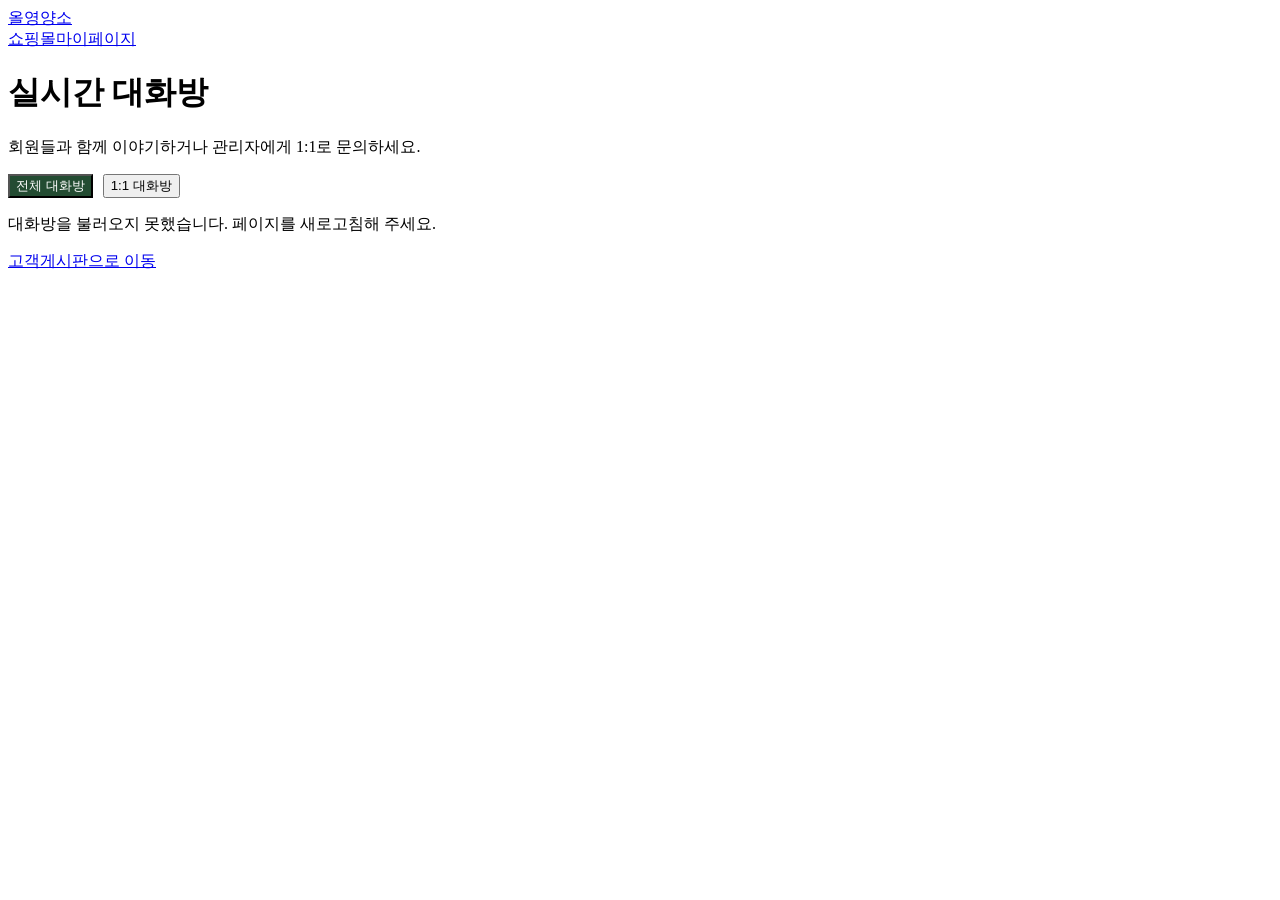
==== deploy/v21_operations/static/chat.html @ 6ccc4fc2 "Add sales reporting and authenticated group/direct realtime chat" ====
<!doctype html><html lang="ko"><head><meta charset="utf-8"><meta name="viewport" content="width=device-width,initial-scale=1"><title>실시간 대화방 | 올영양소</title><link rel="stylesheet" href="assets/online.css"><link rel="stylesheet" href="assets/operations.css"></head><body>
<header><div class="wrap nav"><a class="logo" href="index.html">올영양소</a><div class="actions"><a class="btn ghost" href="index.html">쇼핑몰</a><a class="btn ghost" href="mypage.html">마이페이지</a></div></div></header>
<main><div class="wrap"><h1 class="page-title">실시간 대화방</h1><p class="sub">회원들과 함께 이야기하거나 관리자에게 1:1로 문의하세요.</p><div class="chat-tabs" aria-label="대화방 선택"><button class="btn ghost active" data-kind="GROUP" aria-pressed="true">전체 대화방</button><button class="btn ghost" data-kind="DIRECT" aria-pressed="false">1:1 대화방</button></div><div id="customerChat"></div><p><a href="board.html">고객게시판으로 이동</a></p></div></main>
<script src="assets/api.js"></script><script src="assets/chat.js"></script><script>
(async()=>{const me=await AppAPI.api('/api/auth/me');if(!me.authenticated){location.href='login.html?next=chat.html';return}const chat=ChatUI.mount(document.getElementById('customerChat'),{admin:me.role==='admin'});document.querySelector('.chat-tabs').onclick=e=>{const b=e.target.closest('[data-kind]');if(!b)return;document.querySelectorAll('[data-kind]').forEach(x=>{x.classList.toggle('active',x===b);x.setAttribute('aria-pressed',String(x===b))});chat.open(b.dataset.kind)};chat.open('GROUP')})().catch(()=>{document.getElementById('customerChat').textContent='대화방을 불러오지 못했습니다. 페이지를 새로고침해 주세요.'});
</script></body></html>
---- deploy/v21_operations/static/assets/operations.css ----
.sales-summary{display:grid;grid-template-columns:repeat(4,minmax(0,1fr));gap:12px;margin:20px 0}.sales-summary article{padding:18px;border:1px solid var(--line,#dce5df);border-radius:14px;background:#fff}.sales-summary strong{display:block;font-size:24px;margin-top:10px}.sales-summary article:last-child{background:#edf7ef}.sales-filter{display:flex;align-items:end;gap:10px;flex-wrap:wrap}.sales-filter label{display:grid;gap:5px}.sales-note{font-size:13px;line-height:1.7;color:#526356}.chat-subnav{padding-left:16px}.chat-subnav[hidden]{display:none}.chat-layout{display:grid;grid-template-columns:240px minmax(0,1fr);gap:16px}.chat-layout.group{grid-template-columns:1fr}.chat-layout.group .chat-rooms{display:none}.chat-rooms{border:1px solid var(--line,#dce5df);border-radius:14px;padding:12px;max-height:650px;overflow:auto}.chat-room{display:block;width:100%;text-align:left;background:#fff;border:1px solid #dce5df;border-radius:10px;padding:12px;margin:8px 0;cursor:pointer}.chat-room.active{background:#e9f4eb;border-color:#3c724e}.chat-room small{display:block;margin-top:5px;white-space:nowrap;overflow:hidden;text-overflow:ellipsis;color:#627167}.chat-panel{border:1px solid #dce5df;border-radius:14px;background:#fff;overflow:hidden;min-width:0}.chat-heading{padding:16px;border-bottom:1px solid #dce5df}.chat-heading h2{margin:0 0 6px}.chat-status{font-size:13px;color:#526356;min-height:20px}.chat-log{height:400px;overflow:auto;padding:18px;background:#f7faf7;display:flex;flex-direction:column;gap:12px}.chat-message{max-width:85%;align-self:flex-start;background:#fff;border:1px solid #dde6df;border-radius:12px;padding:10px 14px;overflow-wrap:anywhere}.chat-message.mine{align-self:flex-end;background:#e0f0e4}.chat-message p{white-space:pre-wrap;margin:6px 0}.chat-message time,.chat-message small{font-size:11px;color:#596a5d}.chat-compose{padding:14px;display:flex;gap:10px;align-items:end}.chat-compose label{flex:1}.chat-compose textarea{min-height:70px;max-height:180px;resize:vertical}.chat-compose button{flex-shrink:0}.chat-error{color:#a12b2b;margin:0;padding:0 14px 10px;min-height:20px}.chat-older{display:block;margin:8px auto}.chat-tabs{display:flex;gap:10px;margin-bottom:16px}.chat-tabs .active{background:#234c32;color:white}.chat-start{display:grid;gap:8px}.chat-start select{width:100%}@media(max-width:800px){.sales-summary{grid-template-columns:repeat(2,minmax(0,1fr))}.chat-layout{grid-template-columns:1fr}.chat-rooms{max-height:220px}.chat-log{height:350px}}@media(max-width:480px){.sales-summary strong{font-size:20px}.chat-compose{flex-wrap:wrap}.chat-compose label{flex-basis:100%}.chat-message{max-width:95%}}
.side{overflow-y:auto}@media(max-width:900px){.side{overflow-y:visible}}
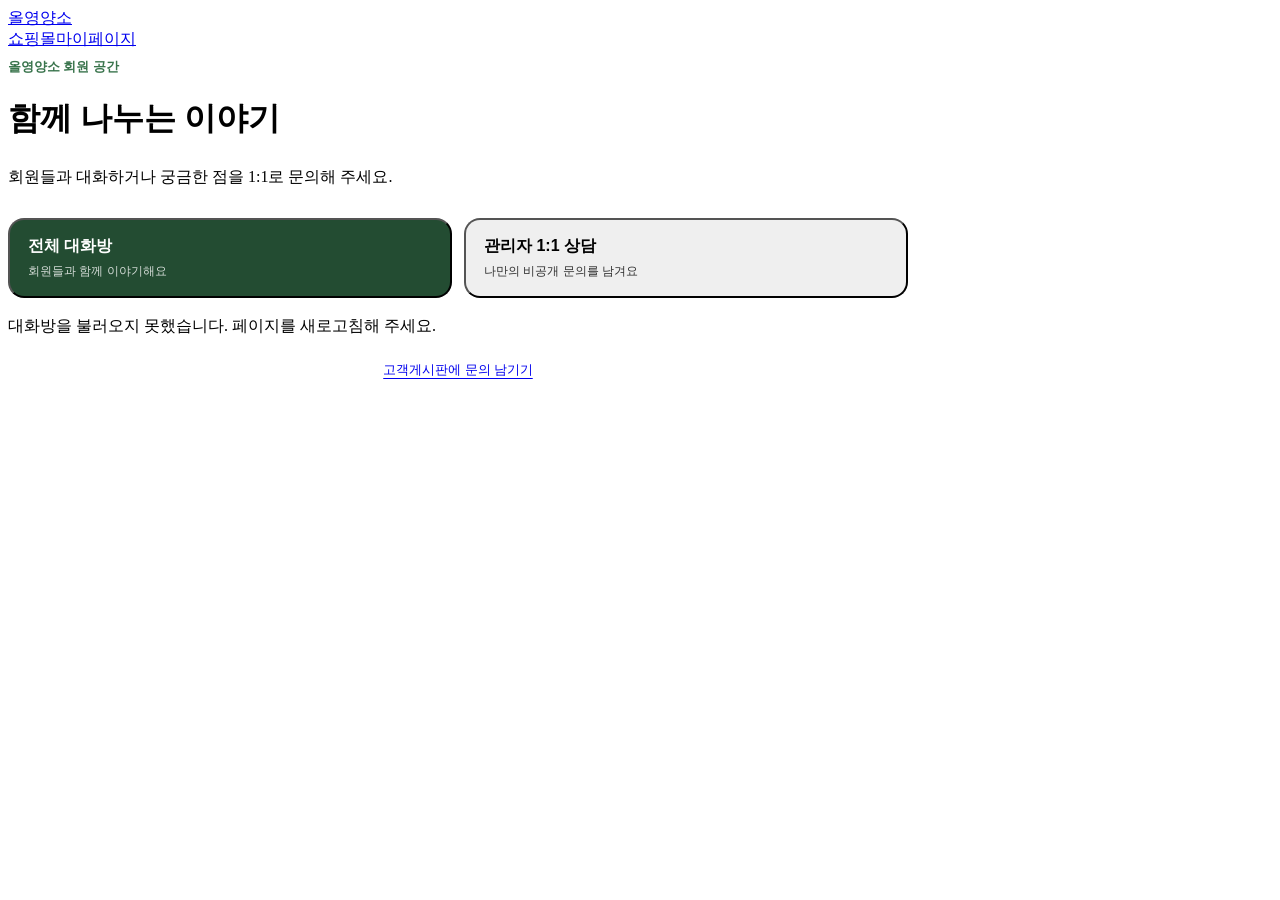
==== commit 3d9202d5: "Separate storefront member chat from administrator conversation tools" ====
--- a/deploy/v21_operations/static/chat.html
+++ b/deploy/v21_operations/static/chat.html
@@ -1,6 +1,4 @@
-<!doctype html><html lang="ko"><head><meta charset="utf-8"><meta name="viewport" content="width=device-width,initial-scale=1"><title>실시간 대화방 | 올영양소</title><link rel="stylesheet" href="assets/online.css"><link rel="stylesheet" href="assets/operations.css"></head><body>
+<!doctype html><html lang="ko"><head><meta charset="utf-8"><meta name="viewport" content="width=device-width,initial-scale=1"><title>회원 대화방 | 올영양소</title><link rel="stylesheet" href="assets/online.css"><link rel="stylesheet" href="assets/operations.css?v=21-member-1"></head><body class="member-chat-page">
 <header><div class="wrap nav"><a class="logo" href="index.html">올영양소</a><div class="actions"><a class="btn ghost" href="index.html">쇼핑몰</a><a class="btn ghost" href="mypage.html">마이페이지</a></div></div></header>
-<main><div class="wrap"><h1 class="page-title">실시간 대화방</h1><p class="sub">회원들과 함께 이야기하거나 관리자에게 1:1로 문의하세요.</p><div class="chat-tabs" aria-label="대화방 선택"><button class="btn ghost active" data-kind="GROUP" aria-pressed="true">전체 대화방</button><button class="btn ghost" data-kind="DIRECT" aria-pressed="false">1:1 대화방</button></div><div id="customerChat"></div><p><a href="board.html">고객게시판으로 이동</a></p></div></main>
-<script src="assets/api.js"></script><script src="assets/chat.js"></script><script>
-(async()=>{const me=await AppAPI.api('/api/auth/me');if(!me.authenticated){location.href='login.html?next=chat.html';return}const chat=ChatUI.mount(document.getElementById('customerChat'),{admin:me.role==='admin'});document.querySelector('.chat-tabs').onclick=e=>{const b=e.target.closest('[data-kind]');if(!b)return;document.querySelectorAll('[data-kind]').forEach(x=>{x.classList.toggle('active',x===b);x.setAttribute('aria-pressed',String(x===b))});chat.open(b.dataset.kind)};chat.open('GROUP')})().catch(()=>{document.getElementById('customerChat').textContent='대화방을 불러오지 못했습니다. 페이지를 새로고침해 주세요.'});
-</script></body></html>
+<main><div class="wrap member-chat-wrap"><div class="member-chat-intro"><span class="member-chat-label">올영양소 회원 공간</span><h1 class="page-title">함께 나누는 이야기</h1><p class="sub" id="memberChatGreeting">회원들과 대화하거나 궁금한 점을 1:1로 문의해 주세요.</p></div><div class="chat-tabs member-room-tabs" aria-label="대화방 선택"><button class="btn ghost active" type="button" data-kind="GROUP" aria-pressed="true"><strong>전체 대화방</strong><small>회원들과 함께 이야기해요</small></button><button class="btn ghost" type="button" data-kind="DIRECT" aria-pressed="false"><strong>관리자 1:1 상담</strong><small>나만의 비공개 문의를 남겨요</small></button></div><div id="customerChat"><p class="member-chat-loading" role="status">대화방을 준비하고 있습니다.</p></div><p class="member-chat-footer"><a href="board.html">고객게시판에 문의 남기기</a></p></div></main>
+<script src="assets/api.js"></script><script src="assets/chat.js?v=21-member-1"></script><script src="assets/member-chat.js?v=21-member-1"></script></body></html>
--- a/deploy/v21_operations/static/assets/operations.css
+++ b/deploy/v21_operations/static/assets/operations.css
@@ -1,2 +1,3 @@
 .sales-summary{display:grid;grid-template-columns:repeat(4,minmax(0,1fr));gap:12px;margin:20px 0}.sales-summary article{padding:18px;border:1px solid var(--line,#dce5df);border-radius:14px;background:#fff}.sales-summary strong{display:block;font-size:24px;margin-top:10px}.sales-summary article:last-child{background:#edf7ef}.sales-filter{display:flex;align-items:end;gap:10px;flex-wrap:wrap}.sales-filter label{display:grid;gap:5px}.sales-note{font-size:13px;line-height:1.7;color:#526356}.chat-subnav{padding-left:16px}.chat-subnav[hidden]{display:none}.chat-layout{display:grid;grid-template-columns:240px minmax(0,1fr);gap:16px}.chat-layout.group{grid-template-columns:1fr}.chat-layout.group .chat-rooms{display:none}.chat-rooms{border:1px solid var(--line,#dce5df);border-radius:14px;padding:12px;max-height:650px;overflow:auto}.chat-room{display:block;width:100%;text-align:left;background:#fff;border:1px solid #dce5df;border-radius:10px;padding:12px;margin:8px 0;cursor:pointer}.chat-room.active{background:#e9f4eb;border-color:#3c724e}.chat-room small{display:block;margin-top:5px;white-space:nowrap;overflow:hidden;text-overflow:ellipsis;color:#627167}.chat-panel{border:1px solid #dce5df;border-radius:14px;background:#fff;overflow:hidden;min-width:0}.chat-heading{padding:16px;border-bottom:1px solid #dce5df}.chat-heading h2{margin:0 0 6px}.chat-status{font-size:13px;color:#526356;min-height:20px}.chat-log{height:400px;overflow:auto;padding:18px;background:#f7faf7;display:flex;flex-direction:column;gap:12px}.chat-message{max-width:85%;align-self:flex-start;background:#fff;border:1px solid #dde6df;border-radius:12px;padding:10px 14px;overflow-wrap:anywhere}.chat-message.mine{align-self:flex-end;background:#e0f0e4}.chat-message p{white-space:pre-wrap;margin:6px 0}.chat-message time,.chat-message small{font-size:11px;color:#596a5d}.chat-compose{padding:14px;display:flex;gap:10px;align-items:end}.chat-compose label{flex:1}.chat-compose textarea{min-height:70px;max-height:180px;resize:vertical}.chat-compose button{flex-shrink:0}.chat-error{color:#a12b2b;margin:0;padding:0 14px 10px;min-height:20px}.chat-older{display:block;margin:8px auto}.chat-tabs{display:flex;gap:10px;margin-bottom:16px}.chat-tabs .active{background:#234c32;color:white}.chat-start{display:grid;gap:8px}.chat-start select{width:100%}@media(max-width:800px){.sales-summary{grid-template-columns:repeat(2,minmax(0,1fr))}.chat-layout{grid-template-columns:1fr}.chat-rooms{max-height:220px}.chat-log{height:350px}}@media(max-width:480px){.sales-summary strong{font-size:20px}.chat-compose{flex-wrap:wrap}.chat-compose label{flex-basis:100%}.chat-message{max-width:95%}}
 .side{overflow-y:auto}@media(max-width:900px){.side{overflow-y:visible}}
+.member-chat-wrap{max-width:900px}.member-chat-intro{padding:8px 0 12px}.member-chat-label{display:block;color:#39744c;font-size:13px;font-weight:800;margin-bottom:10px}.member-chat-intro .page-title{font-size:32px}.member-chat-intro .sub{line-height:1.7}.member-room-tabs{display:grid;grid-template-columns:1fr 1fr;gap:12px;margin-bottom:18px}.member-room-tabs button{text-align:left;white-space:normal;padding:16px 18px;border-radius:16px}.member-room-tabs strong,.member-room-tabs small{display:block}.member-room-tabs strong{font-size:16px}.member-room-tabs small{font-size:12px;font-weight:400;line-height:1.5;margin-top:5px;opacity:.8}.chat-layout.member-chat-layout{grid-template-columns:minmax(0,1fr)}.member-chat-layout .chat-panel{border-radius:20px;box-shadow:0 8px 28px #18322608}.member-chat-layout .chat-heading{padding:20px}.member-chat-layout .chat-heading h2{font-size:20px}.member-chat-layout .chat-notice{margin:6px 0}.member-chat-layout .chat-log{height:420px;padding:20px}.member-chat-layout .chat-empty{margin:auto;text-align:center;line-height:1.8;padding:24px}.member-chat-layout .chat-compose{padding:18px}.member-chat-layout .chat-compose textarea{width:100%}.member-chat-footer{font-size:13px;text-align:center;margin:24px 0;color:#526b59}.member-chat-footer a{text-decoration:underline;text-underline-offset:4px}.member-chat-loading{text-align:center;padding:64px 20px;color:#627167}@media(max-width:560px){.member-chat-page main{padding-top:24px}.member-chat-intro .page-title{font-size:27px}.member-room-tabs{gap:8px}.member-room-tabs button{padding:13px 12px}.member-room-tabs strong{font-size:14px}.member-chat-layout .chat-log{height:350px;padding:14px}.member-chat-layout .chat-compose{padding:14px}}
